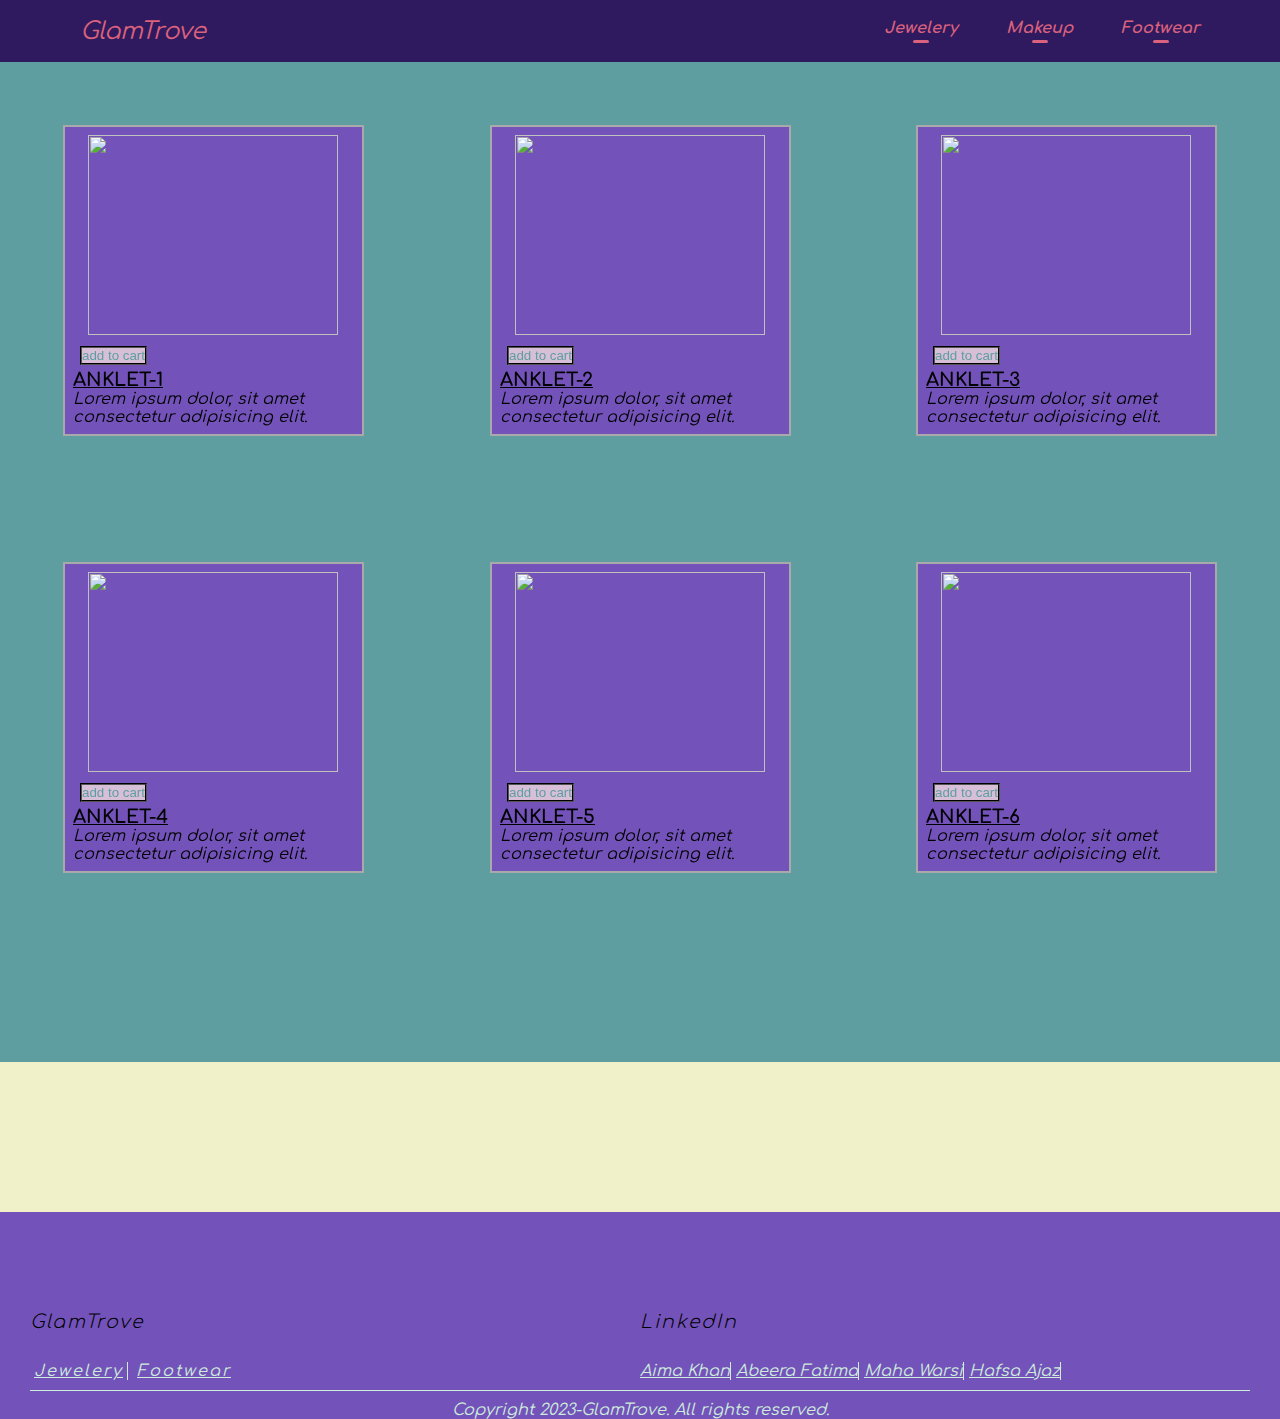
==== anklets-col.html @ 60627a08 "Add files via upload" ====
<!DOCTYPE html>
<html lang="en">
<head>
    <meta charset="UTF-8">
    <meta http-equiv="X-UA-Compatible" content="IE=edge">
    <meta name="viewport" content="width=device-width, initial-scale=1.0">
    <title>ANKLETS</title>
    <link href="https://unpkg.com/aos@2.3.1/dist/aos.css" rel="stylesheet">
    <link rel="stylesheet" href="navbar .css">
    <link rel="stylesheet" href="footer.css">
    <style>
        .info h3{
        color:black;
        text-align:left;
        font-style: normal;
        text-decoration: underline;
        
    }
        .container{
            height: 1000px;
            /* width: 1000px; */
           background-color:#F0F0C9;
            display: grid;
            grid-template-columns: repeat(3 ,1fr);
            grid-template-rows: repeat(3 ,1fr);
            /* border: 2px solid red; */
            
            
        }
        .card1{
            background-color:#7353BA;
            margin: 063px;
            padding: 8px;
            border: 2px solid darkgrey;
    
        }.card2{
            background-color:#7353BA;
            margin: 063px;
            padding: 8px;
            border: 2px solid darkgrey;
        }
        .card3{
            background-color:#7353BA;
            margin: 063px;
            padding: 8px;
            /* height: 400px; */
            border: 2px solid darkgrey;
        }
        .card4{
            background-color:#7353BA;
            margin: 063px;
            padding: 8px;
            border: 2px solid darkgrey;
        }
        .card5{
            background-color:#7353BA;
            margin: 063px;
            padding: 8px;
            border: 2px solid darkgrey;
        }
        .card6{
            background-color:#7353BA;
            margin: 063px;
            padding: 8px;
            border: 2px solid darkgrey;
        }
        button{
        color: cadetblue;
        margin-top: 12px;
        position: relative;
        bottom: 5px;
        left: 7px;
        border-style:groove;
        border-color: black;
        background-color: thistle;
    }
    a button:hover{
        background-color:palevioletred;
        color: black;
    }
    body{
        font-style: italic;
    }
    
    @media screen and (min-width:600px) {
        .container{grid-template-columns: repeat(2, 1fr);}
       
        
    }
    @media screen and (min-width:900px) {
        .container{grid-template-columns:repeat(3,1fr);
            background-color:cadetblue; }
        
    }
    
       </style>
</head>
<body>
    <header>
        <div class="brand"><a href="./home.html">GlamTrove</a></div>
        <nav>
            <ul class="navbar">
                <li><a href="./jewelry.html">Jewelery</a></li>
                <li><a href="#">Makeup</a></li>
                <li><a href="#">Footwear</a></li>
            </ul>
        </nav>
    </header>
    <div class="container">
        <div class="card1" data-aos="flip-right">
            <center><img src="./a1.jpg" height="200px" width="250px" alt=""></center>
            <a href="#"><button>add to cart</button></a>
            <div class="info">
                <h3>ANKLET-1</h3>
                <p>Lorem ipsum dolor, sit amet consectetur adipisicing elit.</p>
            </div>
        </div>
        <div class="card2" data-aos="flip-right">
            <center><img src="./a3.jpg" height="200px" width="250px" alt=""></center>
            <a href="#"><button>add to cart</button></a>
            <div class="info">
                <h3>ANKLET-2</h3>
                <p>Lorem ipsum dolor, sit amet consectetur adipisicing elit.</p>
            </div>
        </div>
        <div class="card3" data-aos="flip-right">
            <center><img src="./a4.jpg" height="200px" width="250px" alt=""></center>
            <a href="#"><button>add to cart</button></a>
            <div class="info">
                <h3>ANKLET-3</h3>
                <p>Lorem ipsum dolor, sit amet consectetur adipisicing elit.</p>
            </div>
        </div>
        <div class="card4" data-aos="flip-left">
            <center><img src="./a5.jpg" height="200px" width="250px" alt=""></center>
            <a href="#"><button>add to cart</button></a>
            <div class="info">
                <h3>ANKLET-4</h3>
                <p>Lorem ipsum dolor, sit amet consectetur adipisicing elit.</p>
            </div>
        </div>
        <div class="card5" data-aos="flip-left">
            <center><img src="./a6.jpg" height="200px" width="250px" alt=""></center>
            <a href="#"><button>add to cart</button></a>
            <div class="info">
                <h3>ANKLET-5</h3>
                <p>Lorem ipsum dolor, sit amet consectetur adipisicing elit.</p>
            </div>
        </div>
        <div class="card6" data-aos="flip-left">
            <center><img src="./a7.jpg" height="200px" width="250px" alt=""></center>
            <a href="#"><button>add to cart</button></a>
            <div class="info">
                <h3>ANKLET-6</h3>
                <p>Lorem ipsum dolor, sit amet consectetur adipisicing elit.</p>
            </div>
        </div>
      


    
</div>
<footer>
    <div class="col-1">
      <h3>GlamTrove</h3>
      <a href="#">Jewelery</a>
      <a href="#">Footwear</a>
    </div>
    <div class="col-2">
      <h3>LinkedIn</h3>
      <a href="https://www.linkedin.com/in/aima-khan-16277720b">Aima Khan</a>
      <a href="https://www.linkedin.com/in/abeera-fatima/">Abeera Fatima</a>
      <a href="https://www.linkedin.com/in/maha-warsi-970665254/">Maha Warsi</a>
      <a href="https://www.linkedin.com/in/hafsa-ajaz-b0280126b/">Hafsa Ajaz</a>
    </div>
    <div class="last">
    <p >Copyright 2023-GlamTrove. All rights reserved.</p>
  </div>
  </footer>
<script src="https://unpkg.com/aos@2.3.1/dist/aos.js"></script>
        <script>
         AOS.init();
        </script>
</body>
</html>
---- navbar .css ----
@import url('https://fonts.googleapis.com/css2?family=Comfortaa&family=Poppins:wght@100&family=Tilt+Prism&display=swap');
/*  #DA627D color
    #2F195F navbar
    #7353BA add to cart
    #F0F0C9 bgc
    #CEEDDB extra
*/

html, body{
    font-family: 'Comfortaa', cursive;
    background-color: #F0F0C9;
}

*{
    padding: 0%;
    margin: 0%;
    box-sizing: border-box;

}
header{
    display: flex;
    align-items: center;
    justify-content: space-between;
    padding: 17.6px 80px;
    background: #2F195F;   
}
.brand a{
    font-size: x-large;
    color: #DA627D;
    text-decoration: none;
}
.navbar{
    display: flex;
    flex-direction: row;
    align-items: flex-start;
}
.navbar li{
    list-style-type: none;
    font-weight: bold;
    margin-left: 48px;
}
.navbar a{
    text-decoration: none;
    color: #DA627D;
}
li::after{
        content: '';
        width: 1rem;
        height: 0.15rem;
        background-color: #DA627D;
        display: block;
        border-radius: 0.2rem;
        margin: 0.2rem auto 0 auto;
        transition: all 0.3s ease-in-out;
    }
    li:hover::after{
        width: 4rem;
    }
    /* 320px — 480px: Mobile devices. */

/* @media (min-width: 320px) and (max-width: 480px) {
    .navbar a{
        
    }
  }
  @media (min-width: 481px) and (max-width: 768px) {
    nav {
        background-color: blue;
    }
  }
  @media (min-width: 769px) and (max-width: 1024px) {
    nav {
        background-color: green;
    }
  }

  @media (min-width: 1025px) and (max-width: 1200px) 
  {
    nav {
        background-color: yellow;
    }
  } */
---- footer.css ----
footer {
    display: flex;
    width: 100%;
    margin-top: 150px;
    padding-left: 30px;
    padding-right: 30px;
    background-color: #7353BA;
    padding-top: 100px;
    flex-wrap: wrap;
  }
  
  footer div h3 {
    font-weight: 300;
    margin-bottom: 30px;
    letter-spacing: 2px;
  }
  
  .col-1 {
    flex: 0 0 50%;
  }
  
  .col-2 {
    flex: 0 0 50%;
  }
  
  .col-1 a {
    gap: 4px;
    display: flex-inline;
    letter-spacing: 2px;
    color: #CEEDDB;
    padding: 0 4px;
    border-right: 1px solid #CEEDDB;
  }
  
  .col-1 a:last-child {
    border-right: none;
  }
  
  .col-2 a {
    display: inline;
    color: #CEEDDB;
    border-right: 1px solid #CEEDDB;
  }
  
  .last {
    margin-top: 10px;
    padding-top: 10px;
    text-align: center;
    border-top: 1px solid #CEEDDB;
    color: #CEEDDB;
    width: 100%;
  }
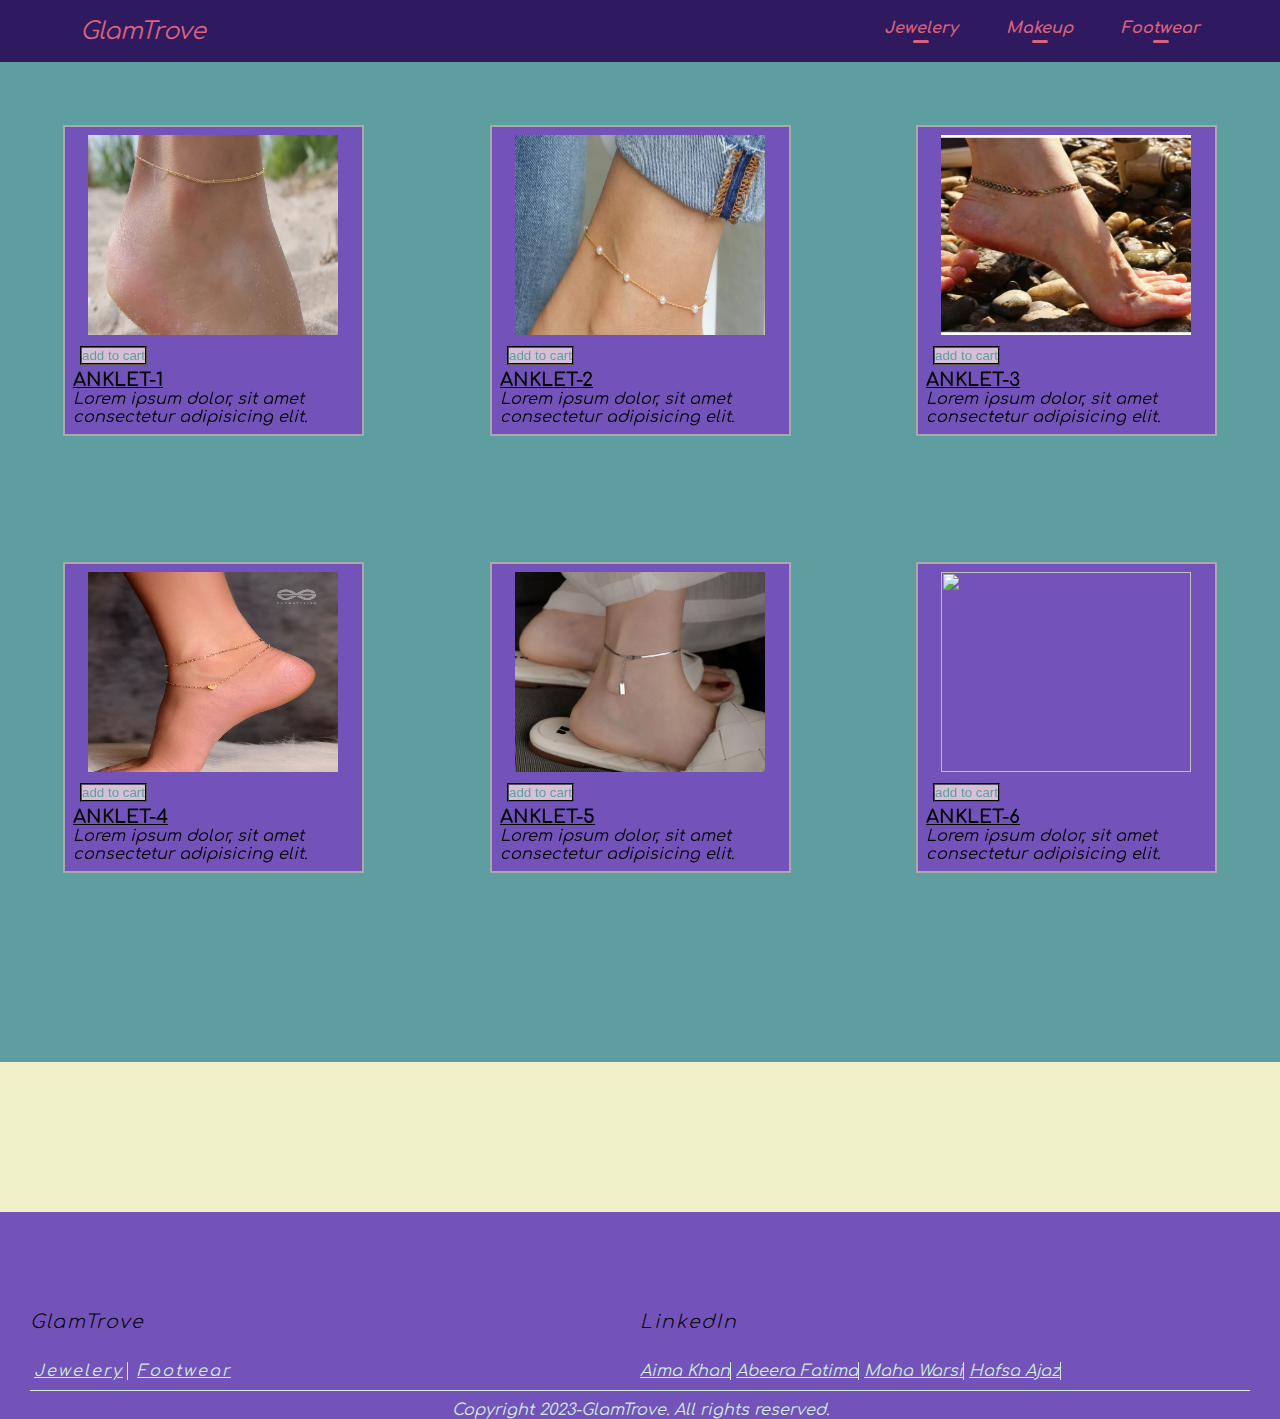
==== commit 613b9cdd: "Update anklets-col.html" ====
--- a/anklets-col.html
+++ b/anklets-col.html
@@ -108,7 +108,7 @@
     </header>
     <div class="container">
         <div class="card1" data-aos="flip-right">
-            <center><img src="./a1.jpg" height="200px" width="250px" alt=""></center>
+            <center><img src="./anklets/a1.jpg"" height="200px" width="250px" alt=""></center>
             <a href="#"><button>add to cart</button></a>
             <div class="info">
                 <h3>ANKLET-1</h3>
@@ -116,7 +116,7 @@
             </div>
         </div>
         <div class="card2" data-aos="flip-right">
-            <center><img src="./a3.jpg" height="200px" width="250px" alt=""></center>
+            <center><img src="/anklets/a2.jpg" height="200px" width="250px" alt=""></center>
             <a href="#"><button>add to cart</button></a>
             <div class="info">
                 <h3>ANKLET-2</h3>
@@ -124,7 +124,7 @@
             </div>
         </div>
         <div class="card3" data-aos="flip-right">
-            <center><img src="./a4.jpg" height="200px" width="250px" alt=""></center>
+            <center><img src="./anklets/a3.jpg" height="200px" width="250px" alt=""></center>
             <a href="#"><button>add to cart</button></a>
             <div class="info">
                 <h3>ANKLET-3</h3>
@@ -132,7 +132,7 @@
             </div>
         </div>
         <div class="card4" data-aos="flip-left">
-            <center><img src="./a5.jpg" height="200px" width="250px" alt=""></center>
+            <center><img src="./anklets/a5.jpg" height="200px" width="250px" alt=""></center>
             <a href="#"><button>add to cart</button></a>
             <div class="info">
                 <h3>ANKLET-4</h3>
@@ -140,7 +140,7 @@
             </div>
         </div>
         <div class="card5" data-aos="flip-left">
-            <center><img src="./a6.jpg" height="200px" width="250px" alt=""></center>
+            <center><img src="./anklets/a6.jpg" height="200px" width="250px" alt=""></center>
             <a href="#"><button>add to cart</button></a>
             <div class="info">
                 <h3>ANKLET-5</h3>
@@ -182,4 +182,4 @@
          AOS.init();
         </script>
 </body>
-</html>+</html>
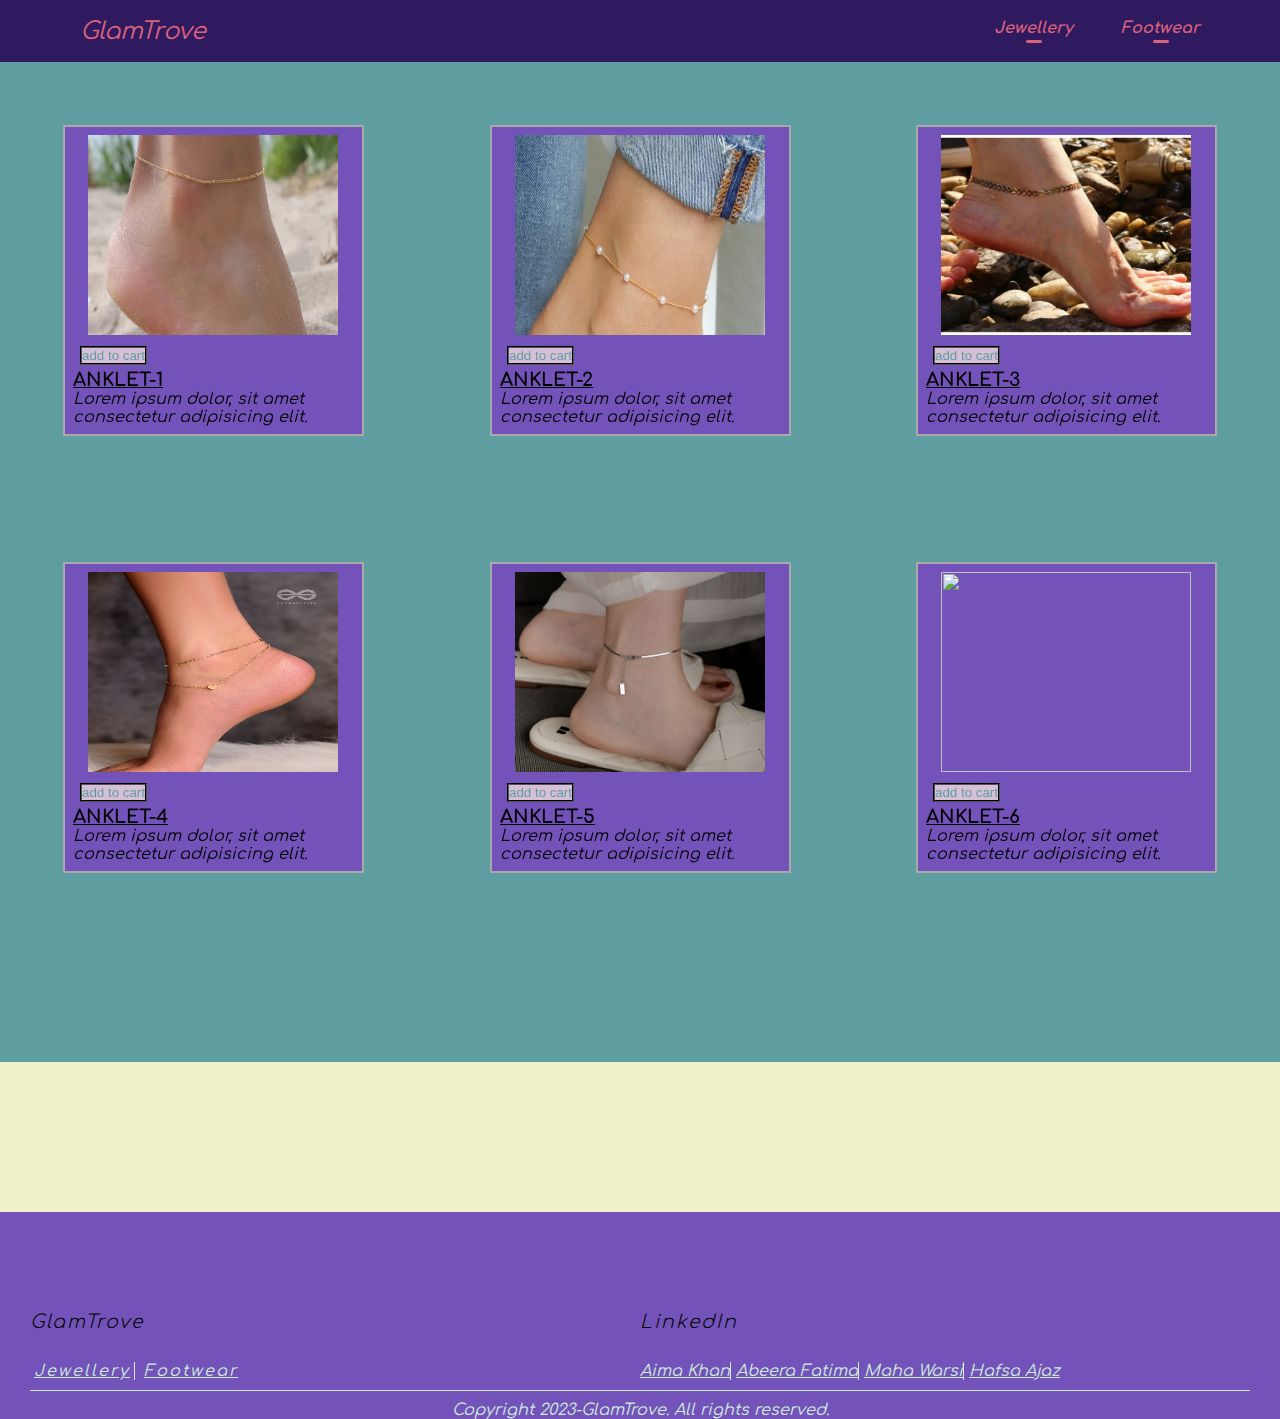
==== commit 94e16cc1: "connected all the css iles together and changed some o the extra code" ====
--- a/anklets-col.html
+++ b/anklets-col.html
@@ -100,9 +100,8 @@
         <div class="brand"><a href="./home.html">GlamTrove</a></div>
         <nav>
             <ul class="navbar">
-                <li><a href="./jewelry.html">Jewelery</a></li>
-                <li><a href="#">Makeup</a></li>
-                <li><a href="#">Footwear</a></li>
+                <li><a href="./jewelry.html">Jewellery</a></li>
+                <li><a href="./categories.html">Footwear</a></li>
             </ul>
         </nav>
     </header>
@@ -163,8 +162,8 @@
 <footer>
     <div class="col-1">
       <h3>GlamTrove</h3>
-      <a href="#">Jewelery</a>
-      <a href="#">Footwear</a>
+      <a href="./jewelry.html">Jewellery</a>
+      <a href="./categories.html">Footwear</a>
     </div>
     <div class="col-2">
       <h3>LinkedIn</h3>
--- a/footer.css
+++ b/footer.css
@@ -41,7 +41,9 @@
     color: #CEEDDB;
     border-right: 1px solid #CEEDDB;
   }
-  
+  .col-2 a:last-child {
+    border-right: none;
+  }
   .last {
     margin-top: 10px;
     padding-top: 10px;
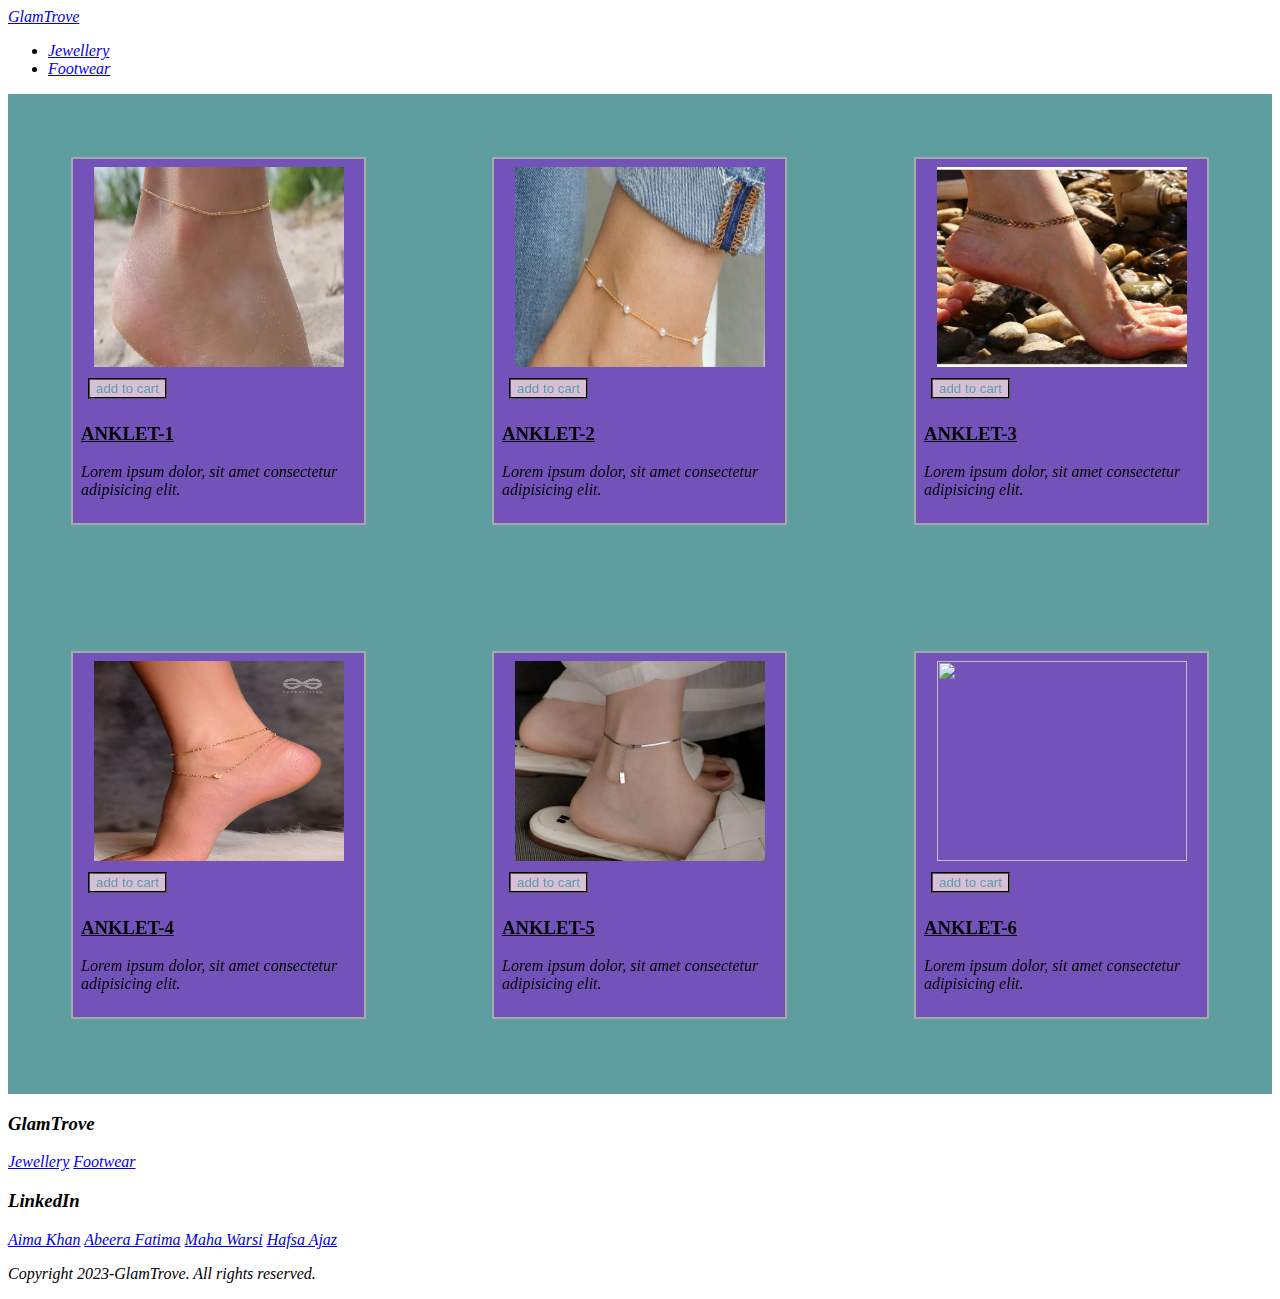
==== commit 539ddd80: "refactor" ====
--- a/anklets-col.html
+++ b/anklets-col.html
@@ -6,8 +6,7 @@
     <meta name="viewport" content="width=device-width, initial-scale=1.0">
     <title>ANKLETS</title>
     <link href="https://unpkg.com/aos@2.3.1/dist/aos.css" rel="stylesheet">
-    <link rel="stylesheet" href="navbar .css">
-    <link rel="stylesheet" href="footer.css">
+    <link rel="stylesheet" href="common.css">
     <style>
         .info h3{
         color:black;
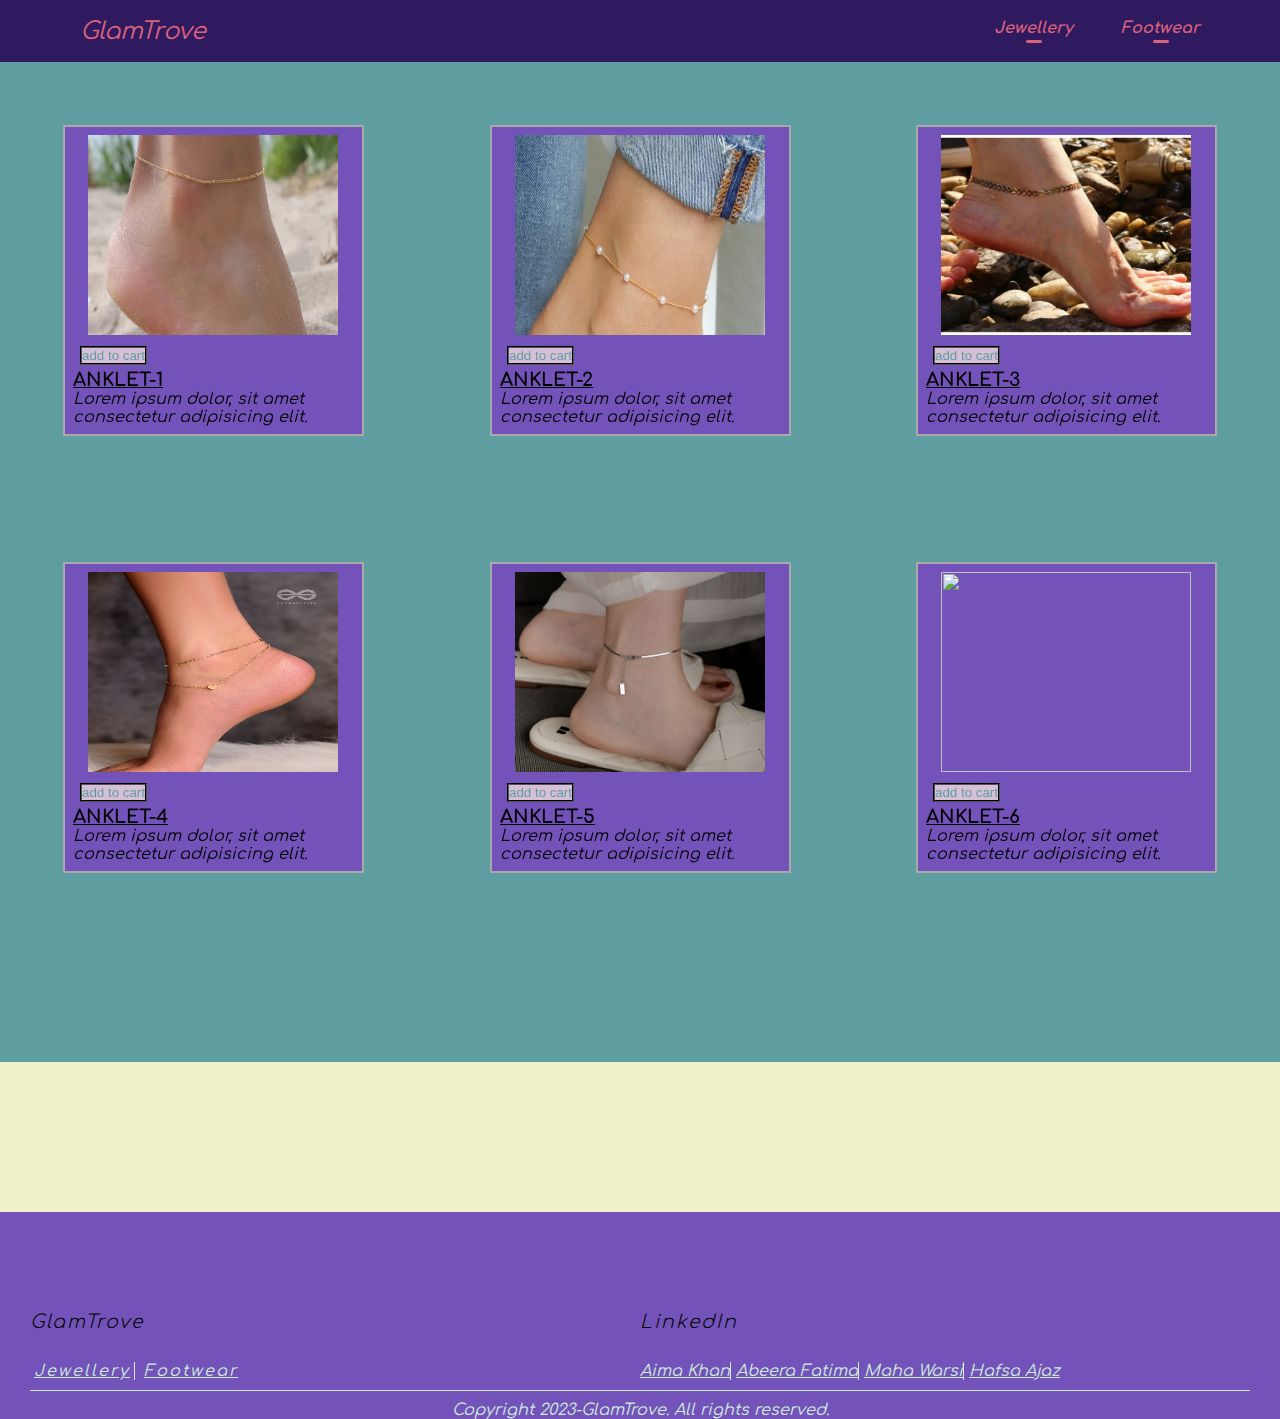
==== commit 3a41b6f4: "common" ====
--- a/anklets-col.html
+++ b/anklets-col.html
@@ -6,7 +6,7 @@
     <meta name="viewport" content="width=device-width, initial-scale=1.0">
     <title>ANKLETS</title>
     <link href="https://unpkg.com/aos@2.3.1/dist/aos.css" rel="stylesheet">
-    <link rel="stylesheet" href="common.css">
+    <link rel="stylesheet" href="../css/common.css">
     <style>
         .info h3{
         color:black;
--- a/css/common.css
+++ b/css/common.css
@@ -0,0 +1,137 @@
+@import url('https://fonts.googleapis.com/css2?family=Comfortaa&family=Poppins:wght@100&family=Tilt+Prism&display=swap');
+/*  #DA627D color
+    #2F195F navbar
+    #7353BA add to cart
+    #F0F0C9 bgc
+    #CEEDDB extra
+*/
+
+html, body{
+    font-family: 'Comfortaa', cursive;
+    background-color: #F0F0C9;
+}
+
+*{
+    padding: 0%;
+    margin: 0%;
+    box-sizing: border-box;
+
+}
+header{
+    display: flex;
+    align-items: center;
+    justify-content: space-between;
+    padding: 17.6px 80px;
+    background: #2F195F;   
+}
+.brand a{
+    font-size: x-large;
+    color: #DA627D;
+    text-decoration: none;
+}
+.navbar{
+    display: flex;
+    flex-direction: row;
+    align-items: flex-start;
+}
+.navbar li{
+    list-style-type: none;
+    font-weight: bold;
+    margin-left: 48px;
+}
+.navbar a{
+    text-decoration: none;
+    color: #DA627D;
+}
+li::after{
+        content: '';
+        width: 1rem;
+        height: 0.15rem;
+        background-color: #DA627D;
+        display: block;
+        border-radius: 0.2rem;
+        margin: 0.2rem auto 0 auto;
+        transition: all 0.3s ease-in-out;
+    }
+    li:hover::after{
+        width: 4rem;
+    }
+    /* 320px — 480px: Mobile devices. */
+
+/* @media (min-width: 320px) and (max-width: 480px) {
+    .navbar a{
+        
+    }
+  }
+  @media (min-width: 481px) and (max-width: 768px) {
+    nav {
+        background-color: blue;
+    }
+  }
+  @media (min-width: 769px) and (max-width: 1024px) {
+    nav {
+        background-color: green;
+    }
+  }
+
+  @media (min-width: 1025px) and (max-width: 1200px) 
+  {
+    nav {
+        background-color: yellow;
+    }
+  } */
+
+footer {
+    display: flex;
+    width: 100%;
+    margin-top: 150px;
+    padding-left: 30px;
+    padding-right: 30px;
+    background-color: #7353BA;
+    padding-top: 100px;
+    flex-wrap: wrap;
+  }
+  
+  footer div h3 {
+    font-weight: 300;
+    margin-bottom: 30px;
+    letter-spacing: 2px;
+  }
+  
+  .col-1 {
+    flex: 0 0 50%;
+  }
+  
+  .col-2 {
+    flex: 0 0 50%;
+  }
+  
+  .col-1 a {
+    gap: 4px;
+    display: flex-inline;
+    letter-spacing: 2px;
+    color: #CEEDDB;
+    padding: 0 4px;
+    border-right: 1px solid #CEEDDB;
+  }
+  
+  .col-1 a:last-child {
+    border-right: none;
+  }
+  
+  .col-2 a {
+    display: inline;
+    color: #CEEDDB;
+    border-right: 1px solid #CEEDDB;
+  }
+  .col-2 a:last-child {
+    border-right: none;
+  }
+  .last {
+    margin-top: 10px;
+    padding-top: 10px;
+    text-align: center;
+    border-top: 1px solid #CEEDDB;
+    color: #CEEDDB;
+    width: 100%;
+  }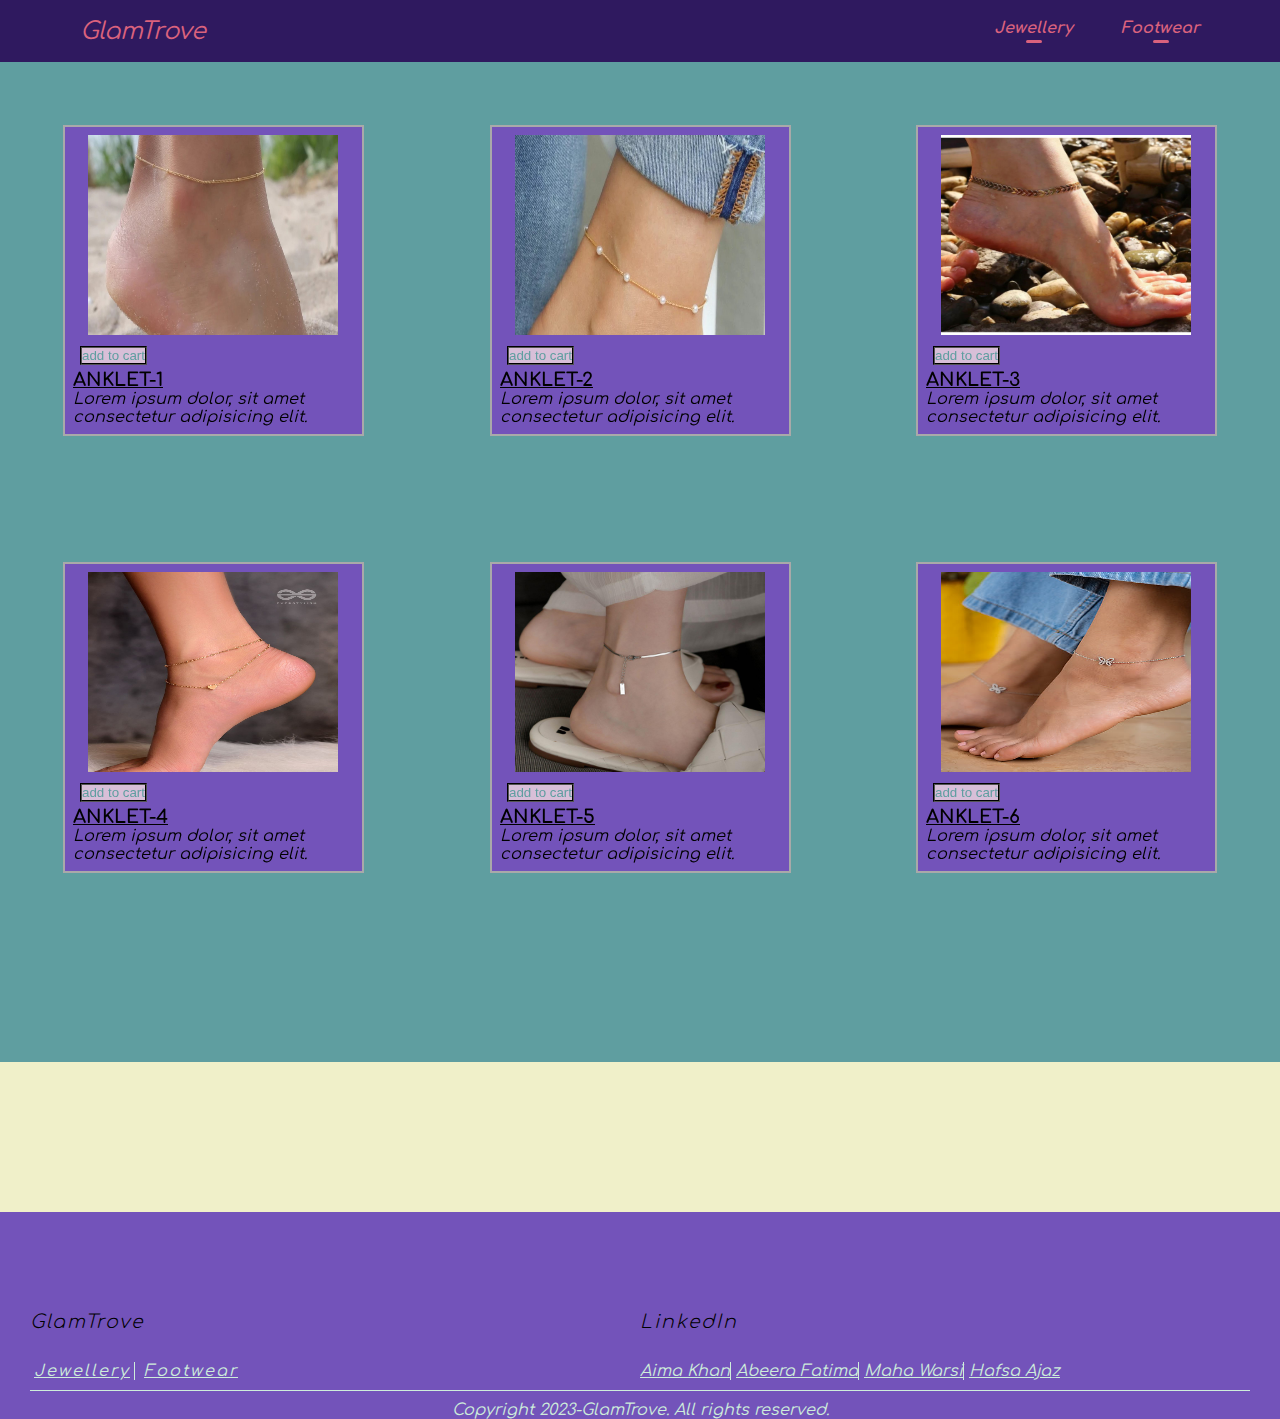
==== commit 4b9c7d61: "Update anklets-col.html" ====
--- a/anklets-col.html
+++ b/anklets-col.html
@@ -6,7 +6,7 @@
     <meta name="viewport" content="width=device-width, initial-scale=1.0">
     <title>ANKLETS</title>
     <link href="https://unpkg.com/aos@2.3.1/dist/aos.css" rel="stylesheet">
-    <link rel="stylesheet" href="../css/common.css">
+    <link rel="stylesheet" href="./css/common.css">
     <style>
         .info h3{
         color:black;
@@ -96,7 +96,7 @@
 </head>
 <body>
     <header>
-        <div class="brand"><a href="./home.html">GlamTrove</a></div>
+        <div class="brand"><a href="./index.html">GlamTrove</a></div>
         <nav>
             <ul class="navbar">
                 <li><a href="./jewelry.html">Jewellery</a></li>
@@ -114,7 +114,7 @@
             </div>
         </div>
         <div class="card2" data-aos="flip-right">
-            <center><img src="/anklets/a2.jpg" height="200px" width="250px" alt=""></center>
+            <center><img src="./anklets/a2.jpg" height="200px" width="250px" alt=""></center>
             <a href="#"><button>add to cart</button></a>
             <div class="info">
                 <h3>ANKLET-2</h3>
@@ -146,7 +146,7 @@
             </div>
         </div>
         <div class="card6" data-aos="flip-left">
-            <center><img src="./a7.jpg" height="200px" width="250px" alt=""></center>
+            <center><img src="./anklets/a7.jpg" height="200px" width="250px" alt=""></center>
             <a href="#"><button>add to cart</button></a>
             <div class="info">
                 <h3>ANKLET-6</h3>
